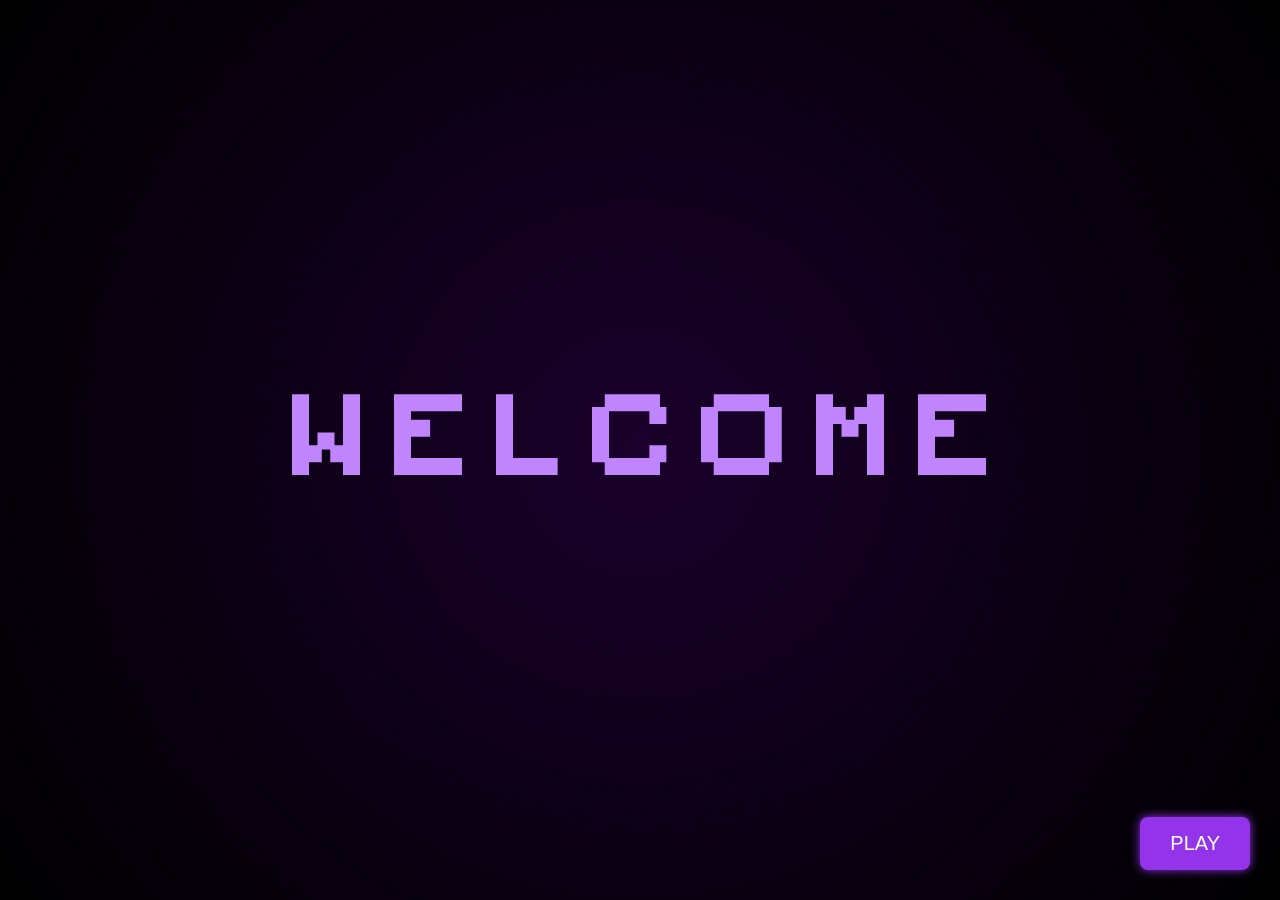
==== index.html @ 4ff5d14b "Created a landing page" ====
<!doctype html>
<html lang="en">
  <head>
    <meta charset="UTF-8" />
    <meta name="viewport" content="width=device-width, initial-scale=1.0" />
    <title>Welcome to ASOBI</title>
    <link rel="stylesheet" href="./css/styles.css" />
    <style>
      @font-face {
        font-family: "Minecraft";
        src: url("./assets/fonts/Minecraft.ttf") format("truetype");
      }
      body {
        height: 100vh;
        display: flex;
        justify-content: center;
        align-items: center;
      }
      .welcome {
        font-size: clamp(2.5rem, 8vw, 10rem);
      }
      .welcome span {
        display: inline-block;
        color: #c084fc;
        animation: bounce 1s infinite;
      }
      .welcome span:nth-child(1) {
        animation-delay: 0s;
      }
      .welcome span:nth-child(2) {
        animation-delay: 0.1s;
      }
      .welcome span:nth-child(3) {
        animation-delay: 0.2s;
      }
      .welcome span:nth-child(4) {
        animation-delay: 0.3s;
      }
      .welcome span:nth-child(5) {
        animation-delay: 0.4s;
      }
      .welcome span:nth-child(6) {
        animation-delay: 0.5s;
      }
      .welcome span:nth-child(7) {
        animation-delay: 0.6s;
      }

      .play-btn {
        position: fixed;
        bottom: 30px;
        right: 30px;
        font-size: 20px;
        padding: 15px 30px;
        background: #9333ea;
        color: white;
        border: none;
        border-radius: 8px;
        cursor: pointer;
        box-shadow: 0 0 10px #9333ea;
        transition: 0.3s;
      }

      .play-btn:hover {
        background: #a855f7;
        transform: scale(1.1);
      }
      @keyframes bounce {
        0%,
        100% {
          transform: translateY(0);
        }
        50% {
          transform: translateY(-20px);
        }
      }
    </style>
  </head>
  <body>
    <h1 class="welcome">
      <span>W</span>
      <span>E</span>
      <span>L</span>
      <span>C</span>
      <span>O</span>
      <span>M</span>
      <span>E</span>
    </h1>
    <button class="play-btn">PLAY</button>
  </body>
</html>
---- css/styles.css ----
body {
        margin: 0;
        background: radial-gradient(circle, #1a002b, #000);
        font-family: "Minecraft";
      }
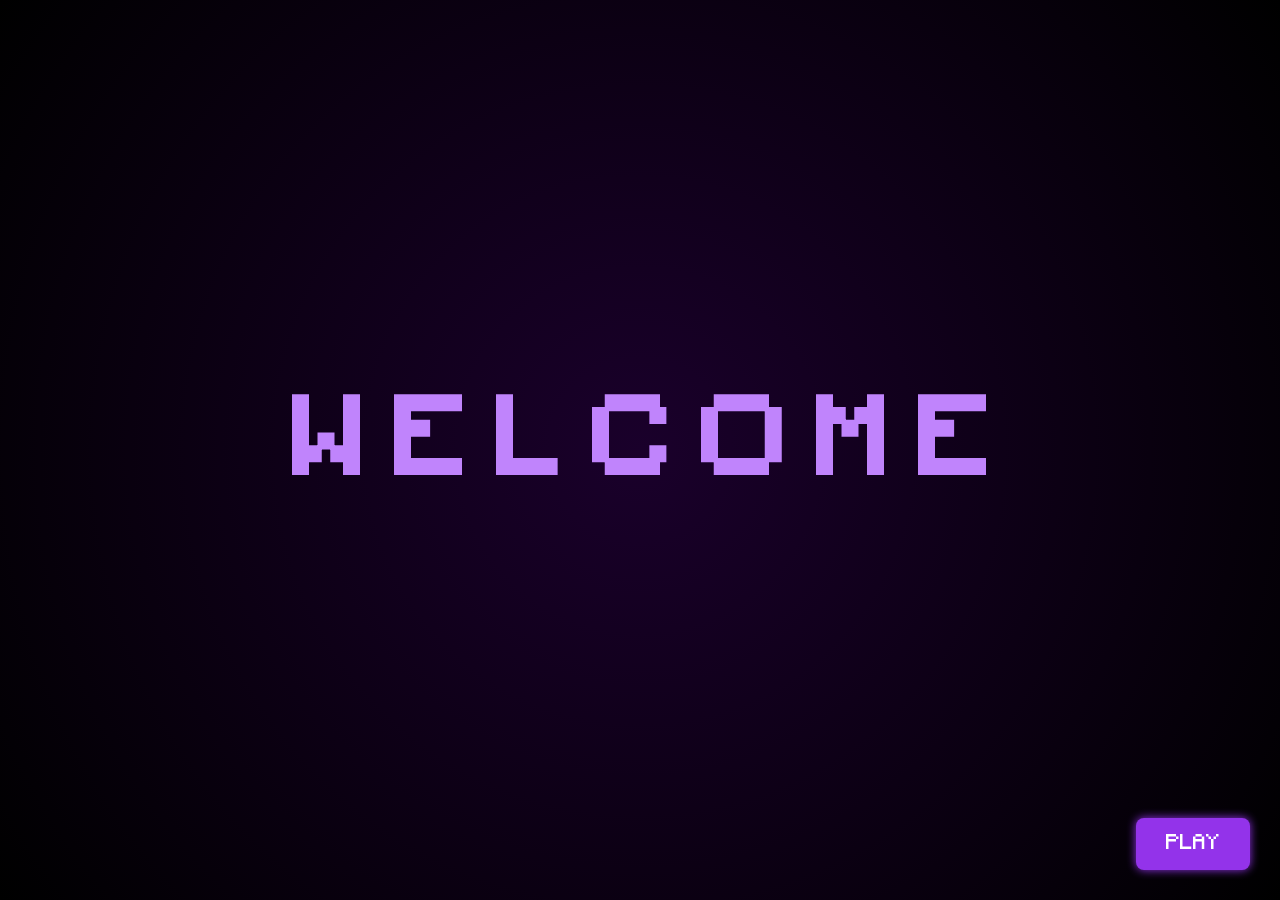
==== commit 87da08e2: "Added games card" ====
--- a/index.html
+++ b/index.html
@@ -15,6 +15,7 @@
         display: flex;
         justify-content: center;
         align-items: center;
+        font-family: "Minecraft";
       }
       .welcome {
         font-size: clamp(2.5rem, 8vw, 10rem);
@@ -59,6 +60,7 @@
         cursor: pointer;
         box-shadow: 0 0 10px #9333ea;
         transition: 0.3s;
+        font-family: 'Minecraft';
       }
 
       .play-btn:hover {
@@ -86,6 +88,6 @@
       <span>M</span>
       <span>E</span>
     </h1>
-    <button class="play-btn">PLAY</button>
+    <a href="/games.html"><button class="play-btn">PLAY</button></a>
   </body>
 </html>
--- a/css/styles.css
+++ b/css/styles.css
@@ -1,5 +1,11 @@
+@font-face {
+        font-family: "Minecraft";
+        src: url("./assets/fonts/Minecraft.ttf") format("truetype");
+      }
+
 body {
-        margin: 0;
-        background: radial-gradient(circle, #1a002b, #000);
-        font-family: "Minecraft";
-      }+    box-sizing: border-box;
+    margin: 0;
+    background: radial-gradient(circle, #1a002b, #000);
+    color: white;
+}
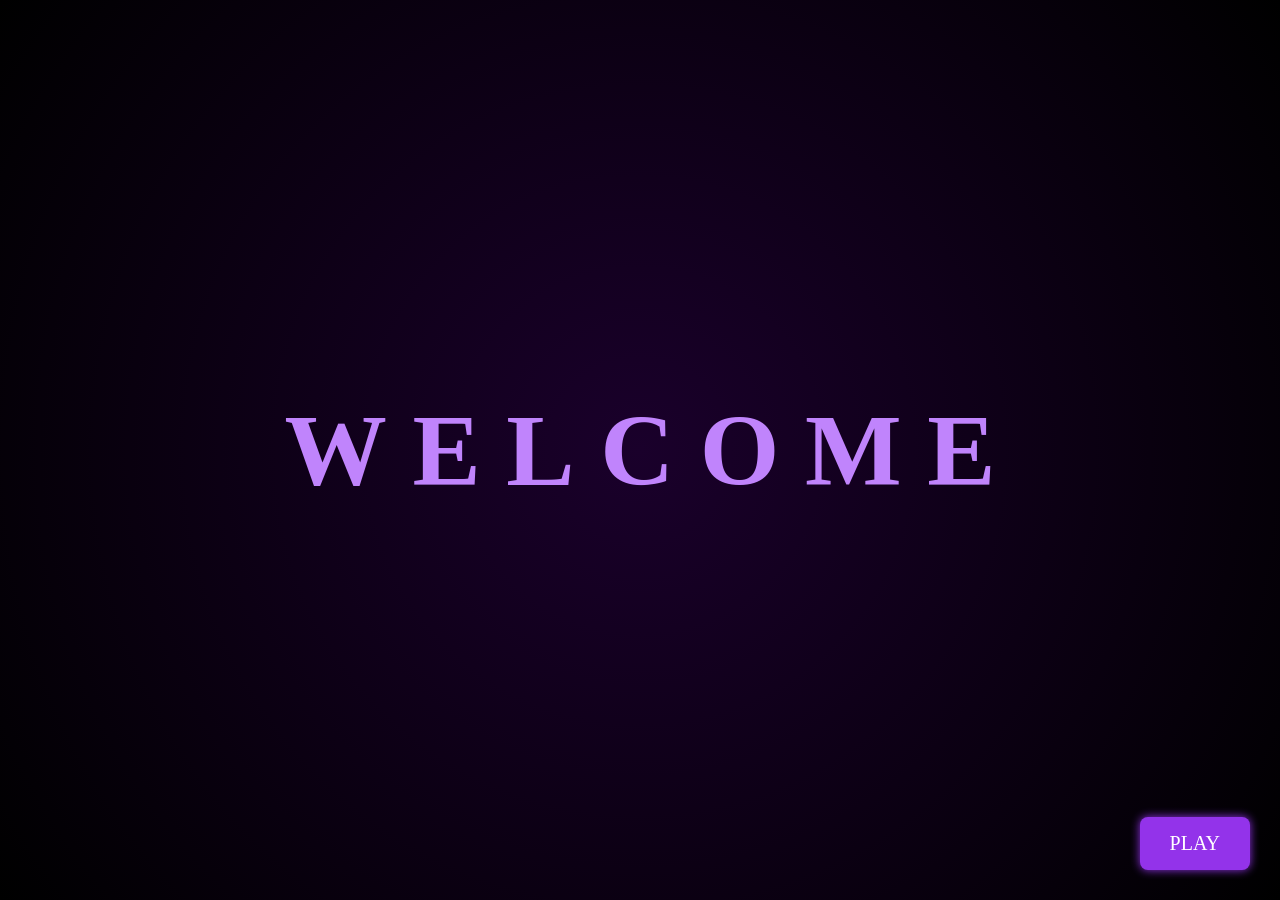
==== commit 709a2a1c: "added images of the games in the card" ====
--- a/index.html
+++ b/index.html
@@ -6,10 +6,7 @@
     <title>Welcome to ASOBI</title>
     <link rel="stylesheet" href="./css/styles.css" />
     <style>
-      @font-face {
-        font-family: "Minecraft";
-        src: url("./assets/fonts/Minecraft.ttf") format("truetype");
-      }
+      
       body {
         height: 100vh;
         display: flex;
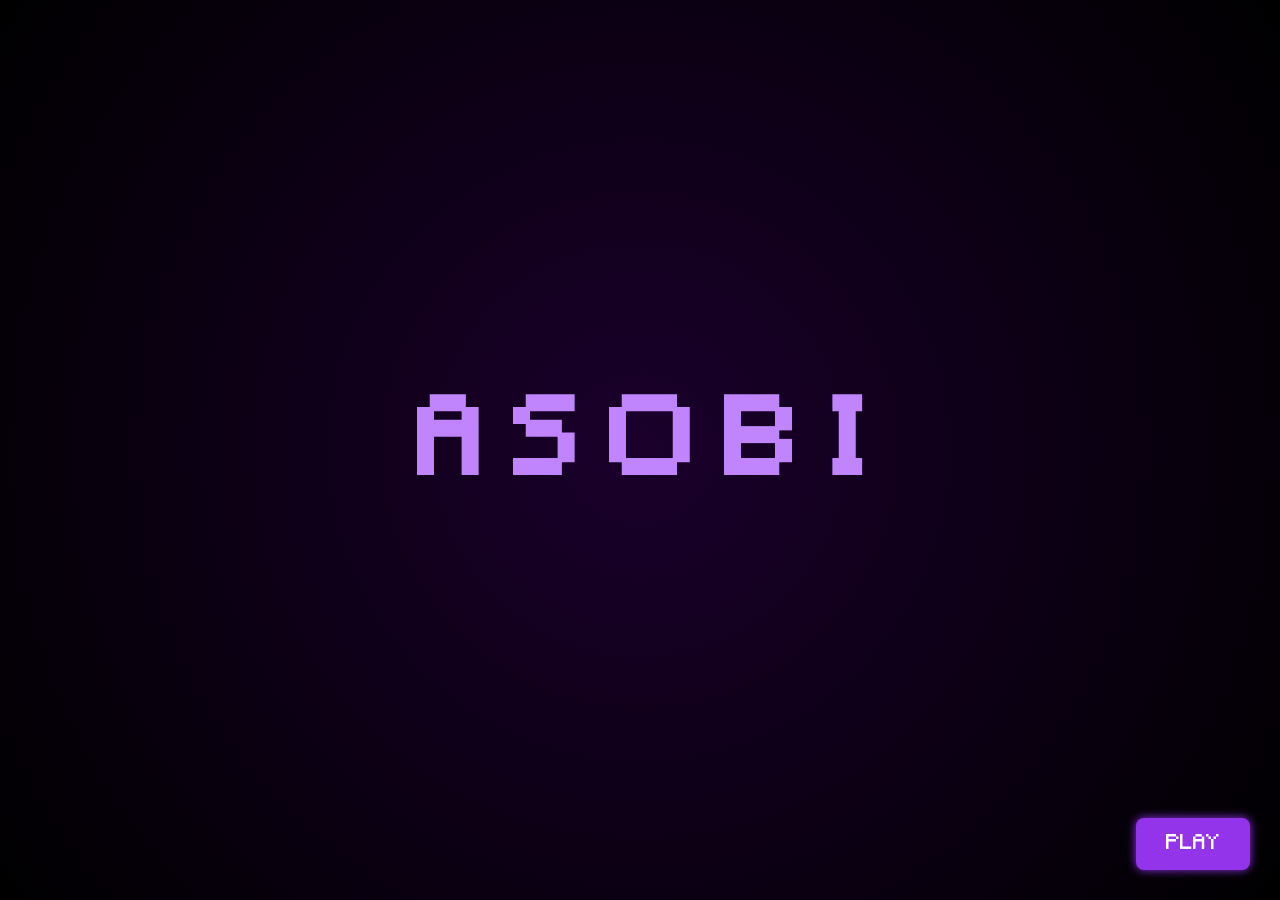
==== commit 8f32a80a: "Added a contact us page and team member's portfolio" ====
--- a/index.html
+++ b/index.html
@@ -6,7 +6,10 @@
     <title>Welcome to ASOBI</title>
     <link rel="stylesheet" href="./css/styles.css" />
     <style>
-      
+      @font-face {
+        font-family: "Minecraft";
+        src: url("./assets/fonts/Minecraft.ttf") format("truetype");
+      }
       body {
         height: 100vh;
         display: flex;
@@ -15,7 +18,7 @@
         font-family: "Minecraft";
       }
       .welcome {
-        font-size: clamp(2.5rem, 8vw, 10rem);
+        font-size: clamp(2.5rem, 8vw, 20rem);
       }
       .welcome span {
         display: inline-block;
@@ -36,12 +39,6 @@
       }
       .welcome span:nth-child(5) {
         animation-delay: 0.4s;
-      }
-      .welcome span:nth-child(6) {
-        animation-delay: 0.5s;
-      }
-      .welcome span:nth-child(7) {
-        animation-delay: 0.6s;
       }
 
       .play-btn {
@@ -77,13 +74,11 @@
   </head>
   <body>
     <h1 class="welcome">
-      <span>W</span>
-      <span>E</span>
-      <span>L</span>
-      <span>C</span>
+      <span>A</span>
+      <span>S</span>
       <span>O</span>
-      <span>M</span>
-      <span>E</span>
+      <span>B</span>
+      <span>I</span>
     </h1>
     <a href="/games.html"><button class="play-btn">PLAY</button></a>
   </body>
--- a/css/styles.css
+++ b/css/styles.css
@@ -2,10 +2,49 @@
         font-family: "Minecraft";
         src: url("./assets/fonts/Minecraft.ttf") format("truetype");
       }
+body {
+  box-sizing: border-box;
+  margin: 0;
+  background: radial-gradient(circle, #1a002b, #000);
+  color: white;
+}
+.navbar {
+  display: flex;
+  justify-content: space-between;
+  align-items: center;
+  padding: 15px 40px;
+  background: rgba(10, 0, 20, 0.8);
+  border-bottom: 1px solid #9333ea;
+  position: sticky;
+  font-family: 'Minecraft';
+  top: 0;
+}
+.logo {
+  display: flex;
+  align-items: center;
+  gap: 10px;
+}
 
-body {
-    box-sizing: border-box;
-    margin: 0;
-    background: radial-gradient(circle, #1a002b, #000);
-    color: white;
+.logo img {
+  width: 35px;
 }
+.logo span {
+  font-size: 18px;
+  color: #c084fc;
+}
+.nav-links {
+  list-style: none;
+  display: flex;
+  gap: 40px;
+}
+
+.nav-links a {
+  text-decoration: none;
+  color: white;
+  font-size: 20px;
+  transition: 0.3s;
+}
+.nav-links a:hover {
+  color: #c084fc;
+  text-shadow: 0 0 8px #9333ea;
+}
